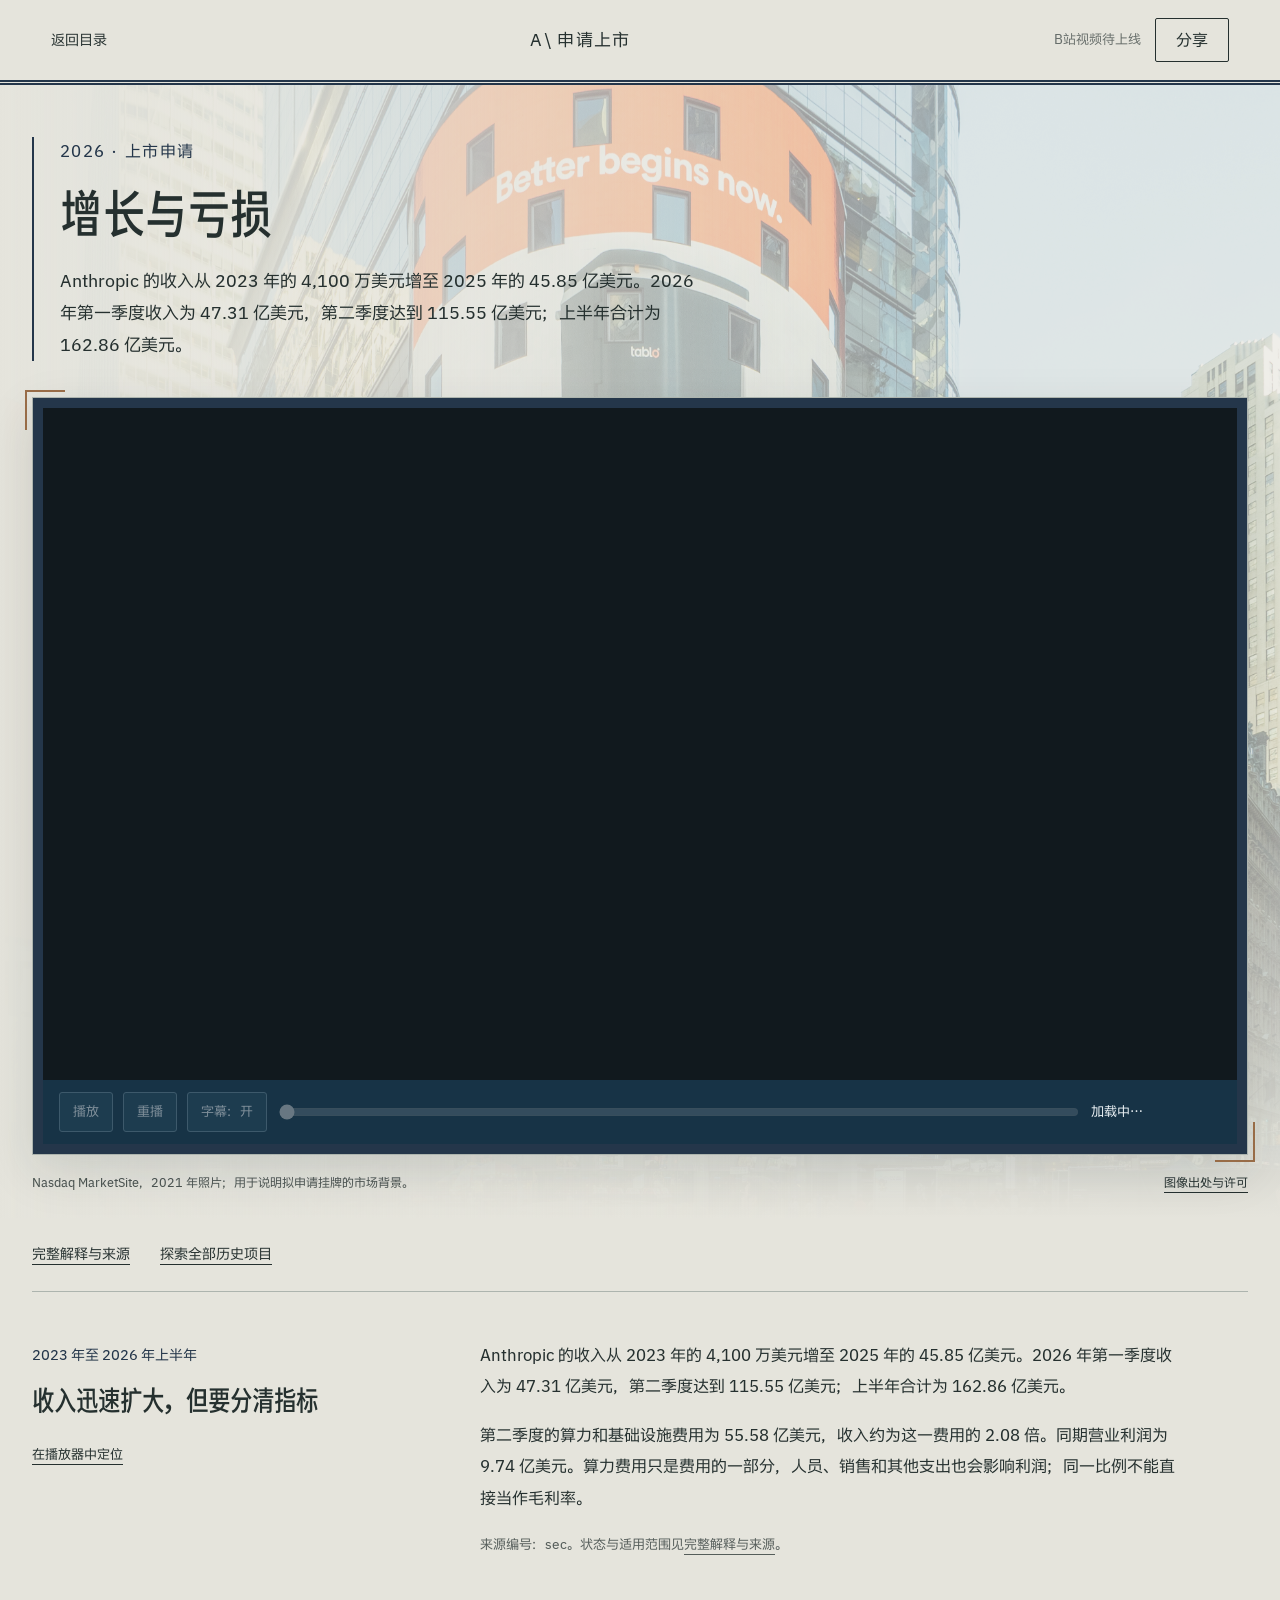
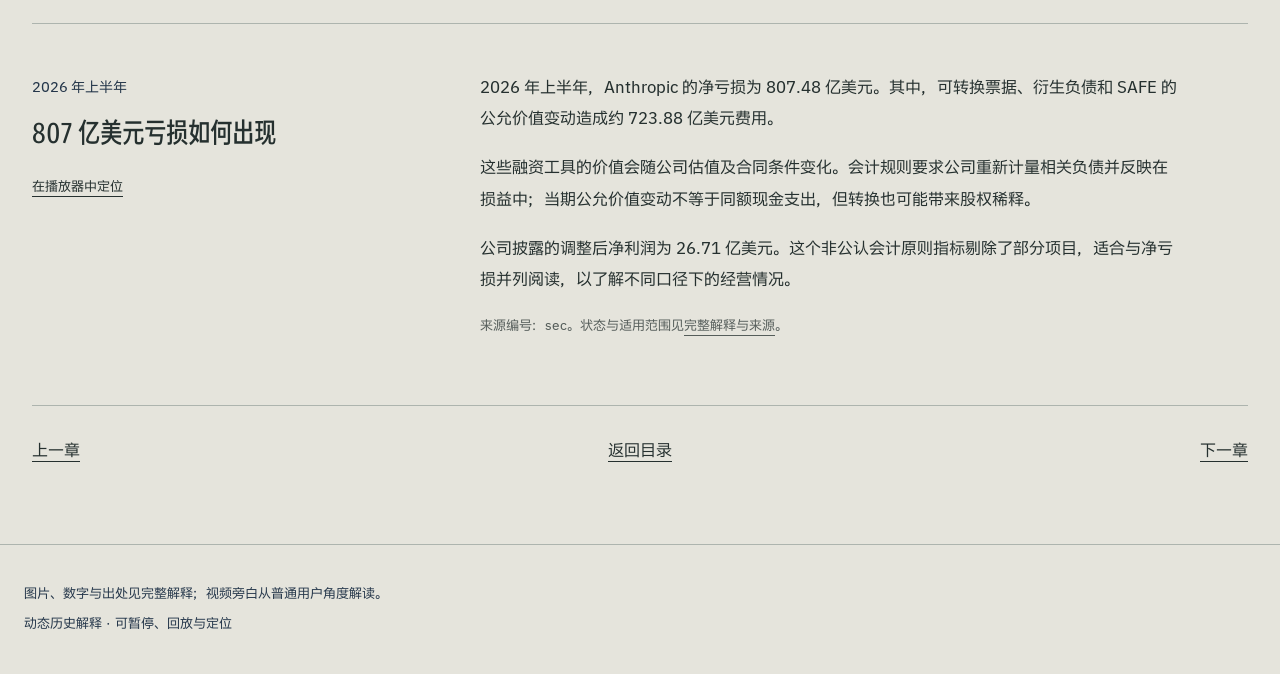
==== chapter-accounts.html @ d7832d86 "Publish Anthropic IPO explainer" ====
<!doctype html><html lang="zh-CN" data-theme="republic"><head><meta charset="utf-8"><meta name="viewport" content="width=device-width,initial-scale=1"><meta name="description" content="从普通用户的角度，拆解增长、版权、规则和公司承诺。"><title>增长与亏损｜历史动态解释</title><link rel="stylesheet" href="website/site.css"><style>@font-face{font-family:HistorySans;src:url(font.ttf);font-weight:100 900;font-display:swap}</style><link rel="stylesheet" href="fonts.css"><script type="module" src="website/site.mjs"></script></head><body><a class="skip" href="#main">跳到正文</a><header class="site-nav"><a class="back" href="index.html#contents">返回目录</a><a class="site-name" href="index.html">A\ 申请上市</a><div class="actions"><span class="action pending" aria-label="B站视频待上线">B站视频待上线</span><button type="button" data-share>分享</button></div></header><main id="main"><section class="hero"><img class="hero-image" src="media/nasdaq-2021.jpg" alt="纽约时代广场纳斯达克 MarketSite 外观"><div class="hero-wash"></div><div class="hero-heading"><span class="period">2026 · 上市申请</span><h1>增长与亏损</h1><p>Anthropic 的收入从 2023 年的 4,100 万美元增至 2025 年的 45.85 亿美元。2026 年第一季度收入为 47.31 亿美元，第二季度达到 115.55 亿美元；上半年合计为 162.86 亿美元。</p></div><div class="player-shell"><iframe name="history-player" class="native-player" title="A\ 申请上市：如何骂得有理有据？动态播放器" src="player.html?embedded=&amp;node=growth" allow="autoplay; fullscreen"></iframe></div><div class="hero-source"><span>Nasdaq MarketSite，2021 年照片；用于说明拟申请挂牌的市场背景。</span><a href="credits.json">图像出处与许可</a></div></section><div class="page-body"><div class="reading-links"><a href="explanation.html">完整解释与来源</a><a href="https://realpkuasule.github.io/interactive-history-library/">探索全部历史项目</a></div><section class="event-note" id="event-growth"><div><time>2023 年至 2026 年上半年</time><h2>收入迅速扩大，但要分清指标</h2><a class="locate" href="player.html?node=growth" target="history-player">在播放器中定位</a></div><div><p>Anthropic 的收入从 2023 年的 4,100 万美元增至 2025 年的 45.85 亿美元。2026 年第一季度收入为 47.31 亿美元，第二季度达到 115.55 亿美元；上半年合计为 162.86 亿美元。</p><p>第二季度的算力和基础设施费用为 55.58 亿美元，收入约为这一费用的 2.08 倍。同期营业利润为 9.74 亿美元。算力费用只是费用的一部分，人员、销售和其他支出也会影响利润；同一比例不能直接当作毛利率。</p><p class="source-note">来源编号：sec。状态与适用范围见<a href="explanation.html">完整解释与来源</a>。</p></div></section><section class="event-note" id="event-loss"><div><time>2026 年上半年</time><h2>807 亿美元亏损如何出现</h2><a class="locate" href="player.html?node=loss" target="history-player">在播放器中定位</a></div><div><p>2026 年上半年，Anthropic 的净亏损为 807.48 亿美元。其中，可转换票据、衍生负债和 SAFE 的公允价值变动造成约 723.88 亿美元费用。</p><p>这些融资工具的价值会随公司估值及合同条件变化。会计规则要求公司重新计量相关负债并反映在损益中；当期公允价值变动不等于同额现金支出，但转换也可能带来股权稀释。</p><p>公司披露的调整后净利润为 26.71 亿美元。这个非公认会计原则指标剔除了部分项目，适合与净亏损并列阅读，以了解不同口径下的经营情况。</p><p class="source-note">来源编号：sec。状态与适用范围见<a href="explanation.html">完整解释与来源</a>。</p></div></section><nav class="chapter-footer" aria-label="章节导航"><a href="chapter-background.html">上一章</a><a href="index.html#contents">返回目录</a><a href="chapter-risks.html">下一章</a></nav></div></main><footer class="site-footer"><p>图片、数字与出处见完整解释；视频旁白从普通用户角度解读。</p><p>动态历史解释 · 可暂停、回放与定位</p></footer><dialog id="share-dialog" aria-labelledby="share-title"><form method="dialog"><button class="close-share" aria-label="关闭分享">关闭</button></form><h2 id="share-title">把这一页分享出去</h2><div id="share-qr"></div><p>用微信扫一扫，打开当前页面。</p><label>页面链接<input id="share-url" readonly></label><button type="button" id="copy-link">复制链接</button><p id="share-status" role="status"></p></dialog></body></html>
---- website/site.css ----
*{box-sizing:border-box}html{scroll-behavior:smooth}body{margin:0;background:var(--paper);color:var(--ink);font-family:HistorySans,"PingFang SC","Microsoft YaHei",sans-serif;font-size:16px;line-height:1.75}a{color:inherit;text-underline-offset:5px}button,input,select{font:inherit}button,a,input,select{touch-action:manipulation}button{cursor:pointer}a:focus-visible,button:focus-visible,input:focus-visible,select:focus-visible,summary:focus-visible{outline:3px solid var(--accent);outline-offset:5px}[hidden]{display:none!important}
[data-theme=charter]{--paper:#eee4cd;--ink:#302c25;--accent:#773d3b;--line:#cbbd9c;--brand:#92713c;--surface:#f6efde;--serif:"Songti SC","Noto Serif CJK SC","SimSun",serif}
[data-theme=cold-war]{--paper:#edf1f3;--ink:#122735;--accent:#a33832;--line:#a6b5bf;--brand:#153e5a;--surface:#fff;--serif:HistorySans,"PingFang SC",sans-serif}
[data-theme=republic]{--paper:#e5e4dc;--ink:#25302f;--accent:#986c47;--line:#adb4ae;--brand:#24364a;--surface:#f5f4ec;--serif:"Songti SC","SimSun",serif}
[data-theme=library]{--paper:#f7f9fa;--ink:#233a4b;--accent:#365d78;--line:#d4dbde;--brand:#233a4b;--surface:#fff;--serif:"Songti SC","SimSun",serif}
.skip{position:absolute;left:20px;top:-100px;z-index:20;background:var(--surface);padding:12px}.skip:focus{top:12px}.site-nav{height:auto;min-height:82px;padding:18px clamp(20px,4vw,72px);display:flex;align-items:center;justify-content:space-between;gap:24px;border-bottom:1px solid var(--line)}.site-nav a{text-decoration:none}.site-name{font-size:17px;font-weight:650;letter-spacing:.08em}.back{font-size:14px;white-space:nowrap}.actions{display:flex;align-items:center;gap:14px}.actions button,.site-nav>button{border:1px solid var(--ink);color:var(--ink);background:transparent;padding:7px 20px;border-radius:2px}.action{font-size:13px}.pending{opacity:.65}.hero{position:relative;padding:52px max(24px,calc((100vw - 1240px)/2)) 25px;isolation:isolate;overflow:hidden}.hero-image,.hero-wash{position:absolute;inset:0;width:100%;height:100%;object-fit:cover;z-index:-2}.hero-image{opacity:.34;object-position:center 35%}.hero-wash{z-index:-1;background:linear-gradient(90deg,var(--paper) 0%,transparent 65%),linear-gradient(0deg,var(--paper),transparent 35%)}.hero-heading{max-width:850px;margin:0 0 36px;position:relative}.period{display:block;color:var(--brand);font-size:16px;letter-spacing:.08em;font-weight:650}.hero h1{font-family:var(--serif);font-size:clamp(32px,4.1vw,62px);font-weight:700;line-height:1.25;margin:14px 0 20px;text-wrap:balance;letter-spacing:.01em}.hero-heading>p{max-width:650px;font-size:17px;margin:0;line-height:1.9}.player-shell{position:relative;width:100%;padding:10px;background:var(--brand);border:1px solid var(--line);box-shadow:0 16px 45px #172d3320}.native-player{display:block;width:100%;height:770px;border:0;background:#173346;min-height:200px}.hero-source{display:flex;gap:24px;justify-content:space-between;font-size:12px;line-height:1.65;padding:18px 0 0;color:var(--ink)}.hero-source span{max-width:840px;opacity:.8}.hero-source a{white-space:nowrap}.page-body{max-width:1240px;margin:0 auto;padding:0 0 50px}.reading-links{display:flex;gap:30px;padding:24px 0;border-bottom:1px solid var(--line);font-size:14px}.contents{display:grid;grid-template-columns:1fr 2fr;gap:70px;padding:64px 0 20px}.contents h2{font-family:var(--serif);font-size:34px;line-height:1.3;margin:0 0 18px}.contents header p{max-width:220px;font-size:15px;color:var(--brand)}.chapter-link{display:flex;align-items:center;gap:24px;text-decoration:none;border-bottom:1px solid var(--line);padding:22px 8px}.chapter-link:first-child{border-top:1px solid var(--line)}.chapter-order{font-size:23px;font-family:var(--serif);color:var(--brand);min-width:36px}.chapter-link>span:nth-child(2){flex:1}.chapter-link small{display:block;color:var(--brand);font-size:12px;font-weight:500;margin-bottom:4px}.chapter-link strong{font-size:20px;font-weight:650}.chapter-link:hover{background:var(--surface)}.event-note{display:grid;grid-template-columns:1fr 2fr;gap:64px;border-bottom:1px solid var(--line);padding:48px 0}.event-note h2{font-family:var(--serif);font-size:28px;line-height:1.4;margin:12px 0 20px}.event-note time{color:var(--brand);font-size:14px}.event-note p{margin:0 0 18px;max-width:70ch;line-height:1.95}.locate,.source-note{font-size:13px}.source-note{opacity:.75}.chapter-footer{display:flex;justify-content:space-between;padding:30px 0}.site-footer{border-top:1px solid var(--line);padding:30px max(24px,calc((100vw - 1240px)/2));font-size:13px;color:var(--brand)}.site-footer p{margin:8px 0}
[data-theme=charter] .site-nav{border-bottom:4px double var(--brand)}[data-theme=charter] .hero-heading:before{content:"❧";position:absolute;right:-30px;top:0;font-family:serif;color:var(--brand);font-size:96px;opacity:.25;pointer-events:none}[data-theme=charter] .player-shell{padding:12px;border:5px double #b29a68;background:#453e31}[data-theme=charter] .chapter-link{border-bottom-style:double;border-bottom-width:3px}[data-theme=charter] .hero-image{object-position:center 12%;opacity:.43}
[data-theme=cold-war] .hero{padding-top:44px;background:#dce6ec}[data-theme=cold-war] .hero-heading{border-left:5px solid var(--accent);padding-left:24px;max-width:980px}[data-theme=cold-war] .hero h1{font-weight:800;letter-spacing:-.02em}[data-theme=cold-war] .hero-image{object-position:center 28%;opacity:.27}[data-theme=cold-war] .player-shell{padding:0;border:8px solid var(--brand);box-shadow:18px 18px 0 #153e5a12}[data-theme=cold-war] .chapter-order{font-family:inherit;font-weight:750}[data-theme=cold-war] .chapter-link{border-left:2px solid var(--line);padding-left:25px}[data-theme=cold-war] .chapter-link:hover{border-left-color:var(--accent)}
[data-theme=republic] .site-nav{border-bottom:5px double var(--brand)}[data-theme=republic] .hero-heading{padding-left:26px;border-left:2px solid var(--brand)}[data-theme=republic] .player-shell:before,[data-theme=republic] .player-shell:after{content:"";position:absolute;width:38px;height:38px;border:2px solid var(--accent);pointer-events:none}[data-theme=republic] .player-shell:before{left:-8px;top:-8px;border-right:0;border-bottom:0}[data-theme=republic] .player-shell:after{right:-8px;bottom:-8px;border-left:0;border-top:0}[data-theme=republic] .chapter-list{border-left:1px solid var(--brand)}[data-theme=republic] .chapter-order{background:var(--paper);margin-left:-27px;border:1px solid var(--brand);font-size:17px;text-align:center;padding:3px;min-width:36px}[data-theme=republic] .hero-image{opacity:.38;object-position:center}
dialog{border:1px solid var(--line);border-radius:8px;background:var(--surface);color:var(--ink);padding:28px;width:min(430px,calc(100% - 32px));max-height:90vh;overflow:auto}dialog::backdrop{background:#122735b8}dialog h2{font-size:22px;font-family:var(--serif)}.close-share{float:right;background:transparent;border:0;color:inherit}#share-qr{background:#fff;max-width:260px;margin:auto}#share-qr svg{display:block;width:100%;height:auto}dialog label{display:block;font-size:13px}dialog input{width:100%;padding:10px;border:1px solid var(--line);background:var(--paper);color:inherit}#copy-link{padding:8px 18px;border:1px solid var(--brand);background:var(--brand);color:#fff;margin-top:12px}#share-status{font-size:13px}
.library-main{max-width:1320px;margin:auto;padding:50px 40px 80px}.library-intro{display:grid;grid-template-columns:1.05fr 1fr;gap:70px;padding:26px 0 60px;align-items:center}.library-intro h1{font-family:var(--serif);font-size:clamp(48px,5vw,76px);line-height:1.25;margin:0 0 26px;letter-spacing:.03em}.library-intro p{max-width:420px;color:#546573;line-height:1.9}.library-collage{position:relative;height:340px;border-bottom:2px solid var(--brand);background:repeating-linear-gradient(0deg,transparent 0 39px,#d4dbde70 40px)}.library-collage img{position:absolute;object-fit:cover;border:8px solid #fff;box-shadow:0 5px 18px #233a4b18;width:48%;height:75%;bottom:25px}.library-collage img:nth-child(1){left:0;transform:rotate(-7deg);object-position:left}.library-collage img:nth-child(2){left:25%;bottom:40px;transform:rotate(4deg)}.library-collage img:nth-child(3){right:0;transform:rotate(9deg);height:65%;bottom:10px}.filters{display:grid;grid-template-columns:2fr 1fr 1.3fr 1.5fr auto;gap:14px;padding:24px;background:#e5edf2;border-top:2px solid var(--brand)}.filters label{display:flex;flex-direction:column;gap:6px;font-size:13px;color:#435b6d}.filters input,.filters select{border:1px solid #aabdc9;min-width:0;width:100%;height:43px;padding:8px 10px;background:#fff;border-radius:2px;color:var(--ink)}.filters button{align-self:end;height:43px;background:var(--brand);color:#fff;border:0;padding:8px 17px}.results-heading{display:flex;justify-content:space-between;align-items:center;margin-top:45px}.results-heading h2{font-family:var(--serif);font-size:30px;margin:0}.results-heading p,.filter-help{font-size:13px;color:#546573}.filter-help{margin:8px 0 26px}.project-book{display:grid;grid-template-columns:310px 1fr;gap:42px;padding:32px 0;border-top:1px solid var(--line)}.book-image{position:relative;display:block;height:230px;background:#d9e7ef;overflow:hidden}.book-image img{width:100%;height:100%;object-fit:cover}.book-image>span{position:absolute;bottom:0;left:0;background:var(--brand);color:#fff;padding:8px 18px;font-size:17px}.book-body h2{font-size:27px;line-height:1.4;margin:3px 0 13px;font-family:var(--serif)}.book-body h2 a{text-decoration:none}.book-body>p{max-width:650px;margin:0 0 15px}.book-countries{font-size:12px;color:#546573}.book-links{display:flex;gap:20px;align-items:center;flex-wrap:wrap;font-size:14px}.book-body details{font-size:12px;margin-top:15px;color:#546573}.book-body summary{cursor:pointer}.book-body details p{max-width:700px}.project-book:last-child{border-bottom:1px solid var(--line)}#empty-results{padding:60px 20px;text-align:center;border:1px solid var(--line)}
@media(max-width:1300px){.page-body{margin:0 32px}.hero{padding-inline:32px}}
@media(max-width:760px){.site-nav{padding:14px 20px;min-height:74px;gap:12px;flex-wrap:wrap}.site-name{font-size:14px;letter-spacing:.02em}.back{font-size:13px}.actions{gap:12px}.actions button{padding:5px 15px}.action{font-size:12px}.hero{padding:32px 18px 18px}.hero-heading{margin-bottom:26px}.hero h1{font-size:34px;line-height:1.3}.hero-heading>p{font-size:15px}.period{font-size:13px}.hero-source{flex-direction:column;gap:8px}.player-shell{padding:5px}.native-player{height:400px}.page-body{margin:0 20px;padding-bottom:20px}.reading-links{gap:22px;flex-wrap:wrap;font-size:13px;padding:18px 0}.contents{grid-template-columns:1fr;gap:18px;padding:35px 0 10px}.contents h2{font-size:28px}.contents header p{max-width:none;margin:0}.chapter-link{gap:16px;padding:19px 4px}.chapter-link strong{font-size:17px}.chapter-link small{font-size:11px}.event-note{grid-template-columns:1fr;gap:20px;padding:32px 0}.event-note h2{font-size:25px;margin:6px 0 12px}.event-note p{font-size:16px;line-height:1.9}.site-footer{padding:24px 20px;font-size:12px}[data-theme=charter] .hero-heading:before{display:none}[data-theme=charter] .player-shell{padding:5px;border-width:3px}[data-theme=cold-war] .hero-heading{padding-left:16px;border-left-width:3px}[data-theme=cold-war] .player-shell{border-width:4px;box-shadow:8px 8px 0 #153e5a12}[data-theme=republic] .hero-heading{padding-left:16px}[data-theme=republic] .chapter-list{margin-left:18px}.library-main{padding:30px 20px 50px}.library-intro{grid-template-columns:1fr;gap:10px;padding:10px 0 30px}.library-intro h1{font-size:48px}.library-intro p{max-width:none;font-size:15px}.library-collage{height:230px;max-width:500px;width:100%;margin:0 auto}.filters{grid-template-columns:1fr 1fr;gap:14px;padding:18px}.filters .keyword{grid-column:1/-1}.filters button{align-self:end}.results-heading{margin-top:32px}.project-book{grid-template-columns:1fr;gap:22px;padding:25px 0}.book-image{height:230px}.book-body h2{font-size:25px}.book-body>p{font-size:15px}.book-links{gap:16px}}
@media(prefers-reduced-motion:reduce){html{scroll-behavior:auto}}
---- fonts.css ----
@font-face{font-family:HistoryHeading0;src:url(fonts/b8b0c8b1e7f8976c7adc6a3566c90391345673499d167a02997c4c5b43ce392d.otf);font-weight:600;font-style:normal;font-display:block}
@font-face{font-family:HistoryBody0;src:url(fonts/1b27447b0022d243d0c0144c9e4fb40106aa10ec3deb21035de62aca6af01089.woff2);font-weight:450;font-style:normal;font-display:block}
:root{--history-heading:HistoryHeading0;--history-body:HistoryBody0}
html body,button,input,select,textarea{font-family:var(--history-body)!important;font-weight:450!important;font-synthesis:none!important}h1,h2,.hero-heading h1,.contents h2{font-family:var(--history-heading)!important;font-weight:600!important;font-synthesis:none!important}h3,strong,b,.chapter-link strong,.site-name{font-family:var(--history-body)!important;font-weight:450!important;font-synthesis:none!important}
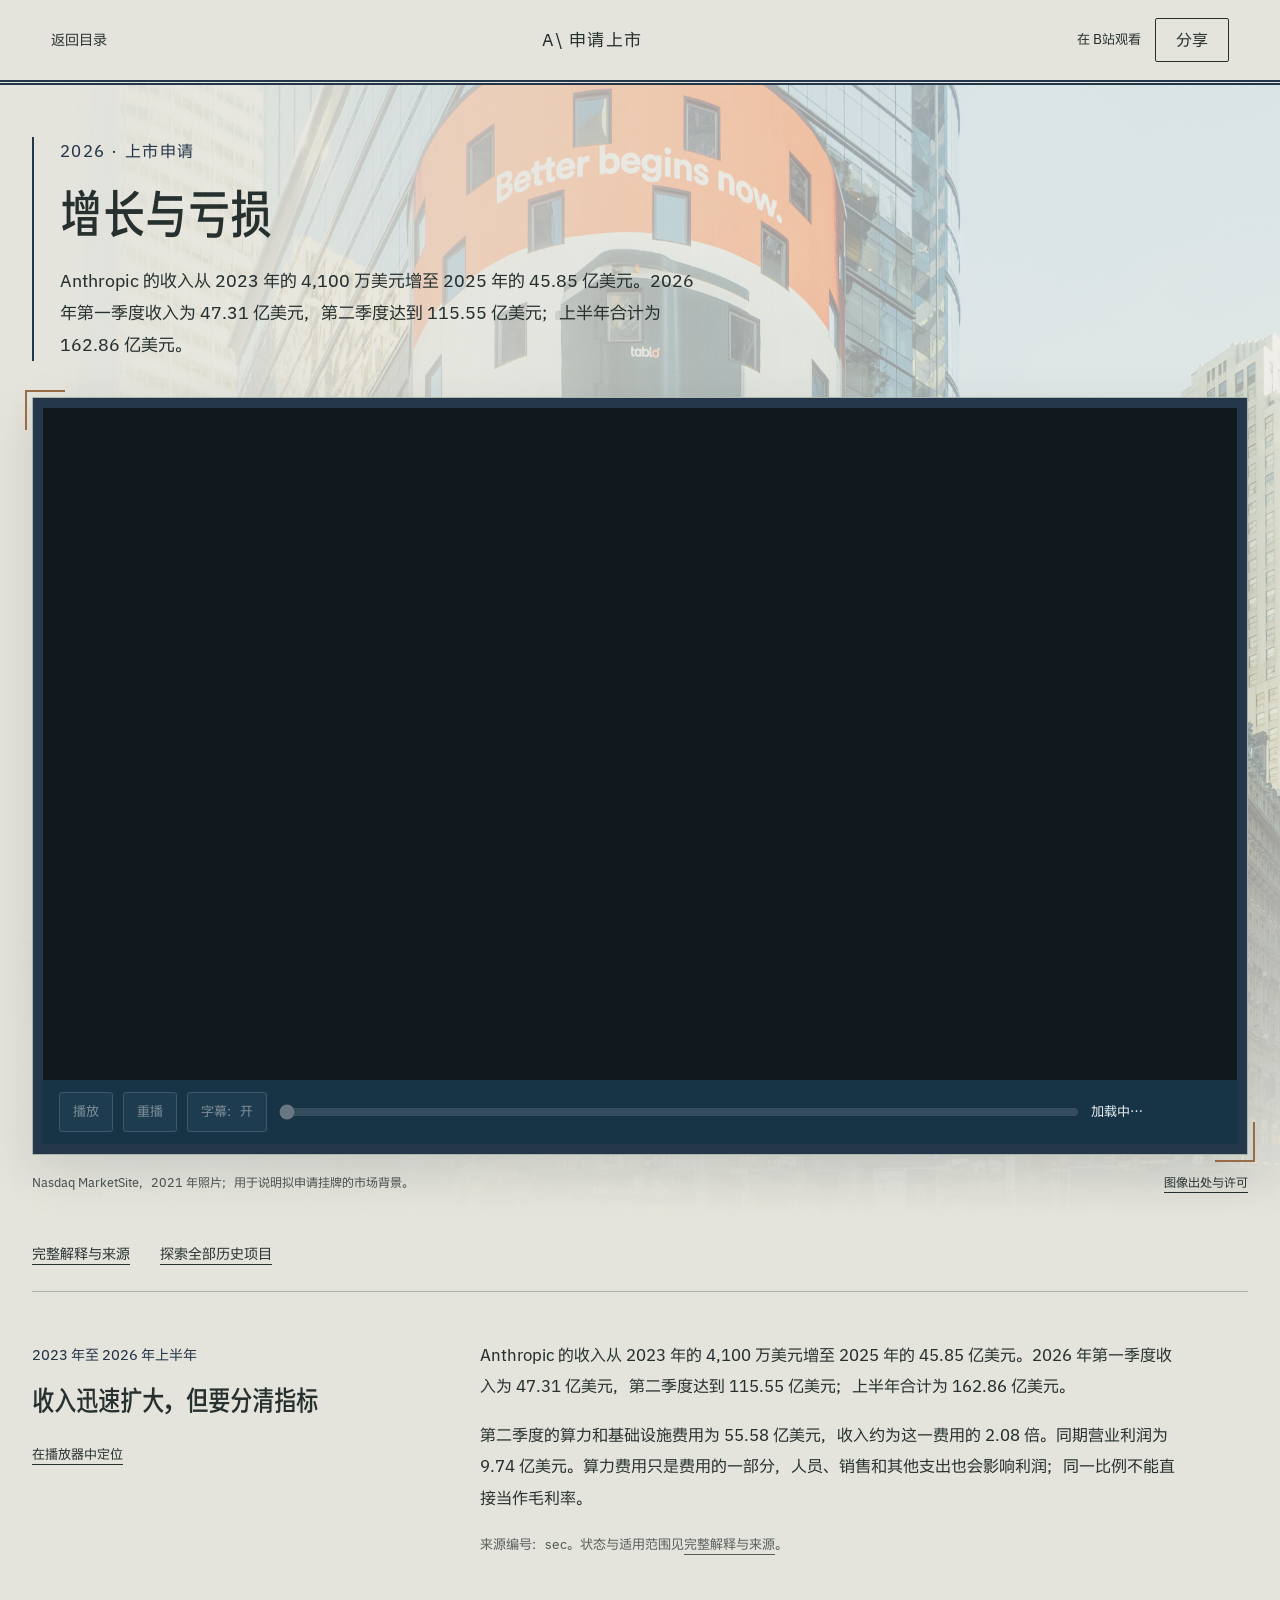
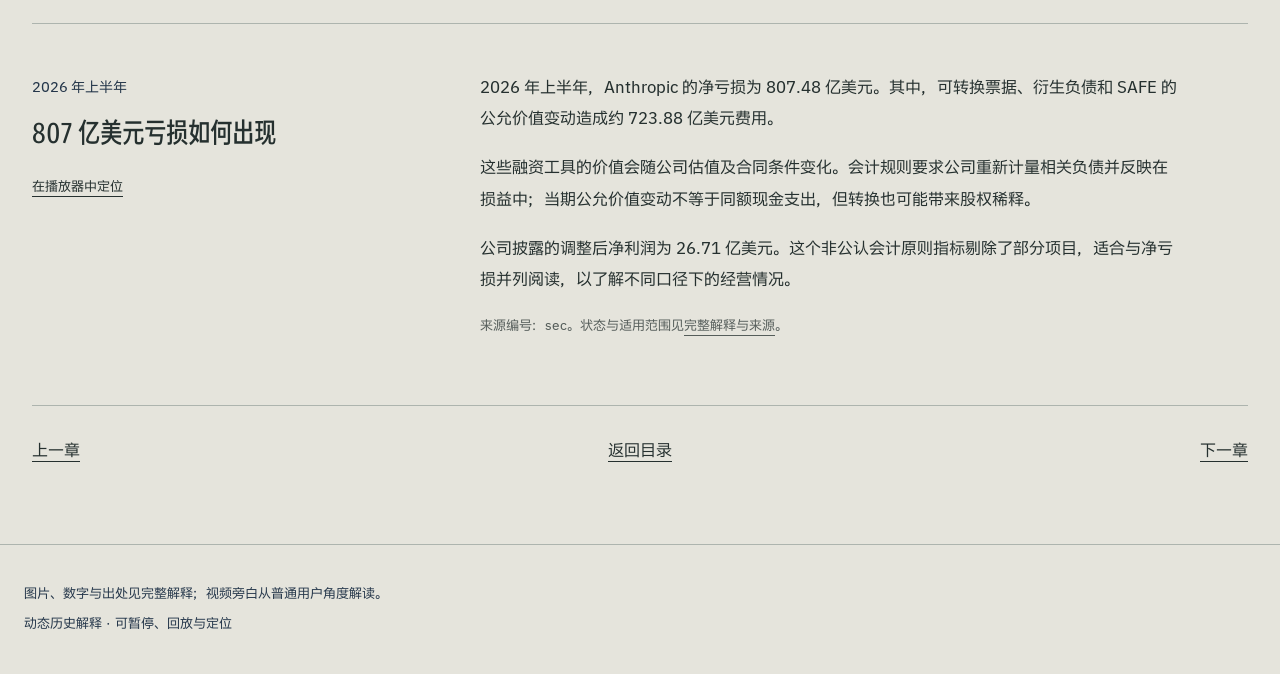
==== commit 8b674715: "Add verified Bilibili video link" ====
--- a/chapter-accounts.html
+++ b/chapter-accounts.html
@@ -1 +1 @@
-<!doctype html><html lang="zh-CN" data-theme="republic"><head><meta charset="utf-8"><meta name="viewport" content="width=device-width,initial-scale=1"><meta name="description" content="从普通用户的角度，拆解增长、版权、规则和公司承诺。"><title>增长与亏损｜历史动态解释</title><link rel="stylesheet" href="website/site.css"><style>@font-face{font-family:HistorySans;src:url(font.ttf);font-weight:100 900;font-display:swap}</style><link rel="stylesheet" href="fonts.css"><script type="module" src="website/site.mjs"></script></head><body><a class="skip" href="#main">跳到正文</a><header class="site-nav"><a class="back" href="index.html#contents">返回目录</a><a class="site-name" href="index.html">A\ 申请上市</a><div class="actions"><span class="action pending" aria-label="B站视频待上线">B站视频待上线</span><button type="button" data-share>分享</button></div></header><main id="main"><section class="hero"><img class="hero-image" src="media/nasdaq-2021.jpg" alt="纽约时代广场纳斯达克 MarketSite 外观"><div class="hero-wash"></div><div class="hero-heading"><span class="period">2026 · 上市申请</span><h1>增长与亏损</h1><p>Anthropic 的收入从 2023 年的 4,100 万美元增至 2025 年的 45.85 亿美元。2026 年第一季度收入为 47.31 亿美元，第二季度达到 115.55 亿美元；上半年合计为 162.86 亿美元。</p></div><div class="player-shell"><iframe name="history-player" class="native-player" title="A\ 申请上市：如何骂得有理有据？动态播放器" src="player.html?embedded=&amp;node=growth" allow="autoplay; fullscreen"></iframe></div><div class="hero-source"><span>Nasdaq MarketSite，2021 年照片；用于说明拟申请挂牌的市场背景。</span><a href="credits.json">图像出处与许可</a></div></section><div class="page-body"><div class="reading-links"><a href="explanation.html">完整解释与来源</a><a href="https://realpkuasule.github.io/interactive-history-library/">探索全部历史项目</a></div><section class="event-note" id="event-growth"><div><time>2023 年至 2026 年上半年</time><h2>收入迅速扩大，但要分清指标</h2><a class="locate" href="player.html?node=growth" target="history-player">在播放器中定位</a></div><div><p>Anthropic 的收入从 2023 年的 4,100 万美元增至 2025 年的 45.85 亿美元。2026 年第一季度收入为 47.31 亿美元，第二季度达到 115.55 亿美元；上半年合计为 162.86 亿美元。</p><p>第二季度的算力和基础设施费用为 55.58 亿美元，收入约为这一费用的 2.08 倍。同期营业利润为 9.74 亿美元。算力费用只是费用的一部分，人员、销售和其他支出也会影响利润；同一比例不能直接当作毛利率。</p><p class="source-note">来源编号：sec。状态与适用范围见<a href="explanation.html">完整解释与来源</a>。</p></div></section><section class="event-note" id="event-loss"><div><time>2026 年上半年</time><h2>807 亿美元亏损如何出现</h2><a class="locate" href="player.html?node=loss" target="history-player">在播放器中定位</a></div><div><p>2026 年上半年，Anthropic 的净亏损为 807.48 亿美元。其中，可转换票据、衍生负债和 SAFE 的公允价值变动造成约 723.88 亿美元费用。</p><p>这些融资工具的价值会随公司估值及合同条件变化。会计规则要求公司重新计量相关负债并反映在损益中；当期公允价值变动不等于同额现金支出，但转换也可能带来股权稀释。</p><p>公司披露的调整后净利润为 26.71 亿美元。这个非公认会计原则指标剔除了部分项目，适合与净亏损并列阅读，以了解不同口径下的经营情况。</p><p class="source-note">来源编号：sec。状态与适用范围见<a href="explanation.html">完整解释与来源</a>。</p></div></section><nav class="chapter-footer" aria-label="章节导航"><a href="chapter-background.html">上一章</a><a href="index.html#contents">返回目录</a><a href="chapter-risks.html">下一章</a></nav></div></main><footer class="site-footer"><p>图片、数字与出处见完整解释；视频旁白从普通用户角度解读。</p><p>动态历史解释 · 可暂停、回放与定位</p></footer><dialog id="share-dialog" aria-labelledby="share-title"><form method="dialog"><button class="close-share" aria-label="关闭分享">关闭</button></form><h2 id="share-title">把这一页分享出去</h2><div id="share-qr"></div><p>用微信扫一扫，打开当前页面。</p><label>页面链接<input id="share-url" readonly></label><button type="button" id="copy-link">复制链接</button><p id="share-status" role="status"></p></dialog></body></html>+<!doctype html><html lang="zh-CN" data-theme="republic"><head><meta charset="utf-8"><meta name="viewport" content="width=device-width,initial-scale=1"><meta name="description" content="从普通用户的角度，拆解增长、版权、规则和公司承诺。"><title>增长与亏损｜历史动态解释</title><link rel="stylesheet" href="website/site.css"><style>@font-face{font-family:HistorySans;src:url(font.ttf);font-weight:100 900;font-display:swap}</style><link rel="stylesheet" href="fonts.css"><script type="module" src="website/site.mjs"></script></head><body><a class="skip" href="#main">跳到正文</a><header class="site-nav"><a class="back" href="index.html#contents">返回目录</a><a class="site-name" href="index.html">A\ 申请上市</a><div class="actions"><a class="action" href="https://www.bilibili.com/video/BV1qpxg6tEDC/" target="_blank" rel="noopener">在 B站观看</a><button type="button" data-share>分享</button></div></header><main id="main"><section class="hero"><img class="hero-image" src="media/nasdaq-2021.jpg" alt="纽约时代广场纳斯达克 MarketSite 外观"><div class="hero-wash"></div><div class="hero-heading"><span class="period">2026 · 上市申请</span><h1>增长与亏损</h1><p>Anthropic 的收入从 2023 年的 4,100 万美元增至 2025 年的 45.85 亿美元。2026 年第一季度收入为 47.31 亿美元，第二季度达到 115.55 亿美元；上半年合计为 162.86 亿美元。</p></div><div class="player-shell"><iframe name="history-player" class="native-player" title="A\ 申请上市：如何骂得有理有据？动态播放器" src="player.html?embedded=&amp;node=growth" allow="autoplay; fullscreen"></iframe></div><div class="hero-source"><span>Nasdaq MarketSite，2021 年照片；用于说明拟申请挂牌的市场背景。</span><a href="credits.json">图像出处与许可</a></div></section><div class="page-body"><div class="reading-links"><a href="explanation.html">完整解释与来源</a><a href="https://realpkuasule.github.io/interactive-history-library/">探索全部历史项目</a></div><section class="event-note" id="event-growth"><div><time>2023 年至 2026 年上半年</time><h2>收入迅速扩大，但要分清指标</h2><a class="locate" href="player.html?node=growth" target="history-player">在播放器中定位</a></div><div><p>Anthropic 的收入从 2023 年的 4,100 万美元增至 2025 年的 45.85 亿美元。2026 年第一季度收入为 47.31 亿美元，第二季度达到 115.55 亿美元；上半年合计为 162.86 亿美元。</p><p>第二季度的算力和基础设施费用为 55.58 亿美元，收入约为这一费用的 2.08 倍。同期营业利润为 9.74 亿美元。算力费用只是费用的一部分，人员、销售和其他支出也会影响利润；同一比例不能直接当作毛利率。</p><p class="source-note">来源编号：sec。状态与适用范围见<a href="explanation.html">完整解释与来源</a>。</p></div></section><section class="event-note" id="event-loss"><div><time>2026 年上半年</time><h2>807 亿美元亏损如何出现</h2><a class="locate" href="player.html?node=loss" target="history-player">在播放器中定位</a></div><div><p>2026 年上半年，Anthropic 的净亏损为 807.48 亿美元。其中，可转换票据、衍生负债和 SAFE 的公允价值变动造成约 723.88 亿美元费用。</p><p>这些融资工具的价值会随公司估值及合同条件变化。会计规则要求公司重新计量相关负债并反映在损益中；当期公允价值变动不等于同额现金支出，但转换也可能带来股权稀释。</p><p>公司披露的调整后净利润为 26.71 亿美元。这个非公认会计原则指标剔除了部分项目，适合与净亏损并列阅读，以了解不同口径下的经营情况。</p><p class="source-note">来源编号：sec。状态与适用范围见<a href="explanation.html">完整解释与来源</a>。</p></div></section><nav class="chapter-footer" aria-label="章节导航"><a href="chapter-background.html">上一章</a><a href="index.html#contents">返回目录</a><a href="chapter-risks.html">下一章</a></nav></div></main><footer class="site-footer"><p>图片、数字与出处见完整解释；视频旁白从普通用户角度解读。</p><p>动态历史解释 · 可暂停、回放与定位</p></footer><dialog id="share-dialog" aria-labelledby="share-title"><form method="dialog"><button class="close-share" aria-label="关闭分享">关闭</button></form><h2 id="share-title">把这一页分享出去</h2><div id="share-qr"></div><p>用微信扫一扫，打开当前页面。</p><label>页面链接<input id="share-url" readonly></label><button type="button" id="copy-link">复制链接</button><p id="share-status" role="status"></p></dialog></body></html>
